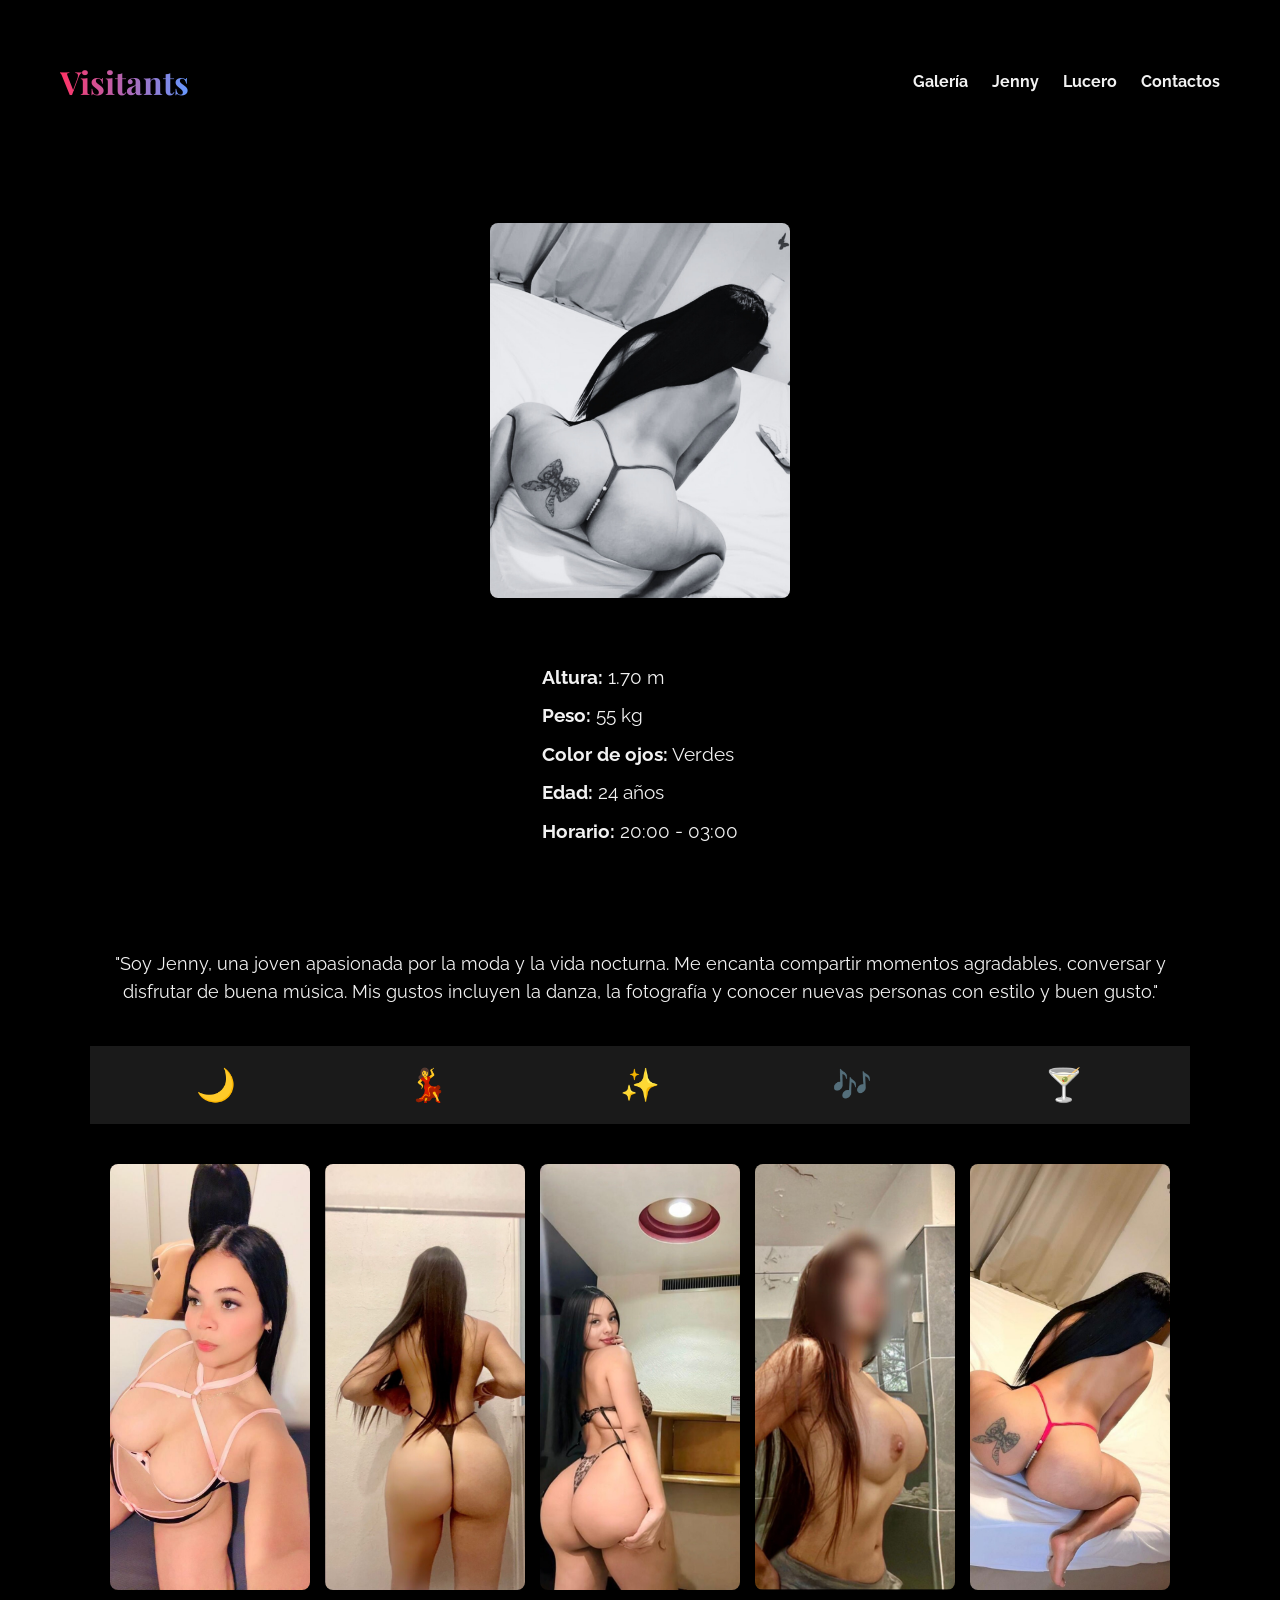
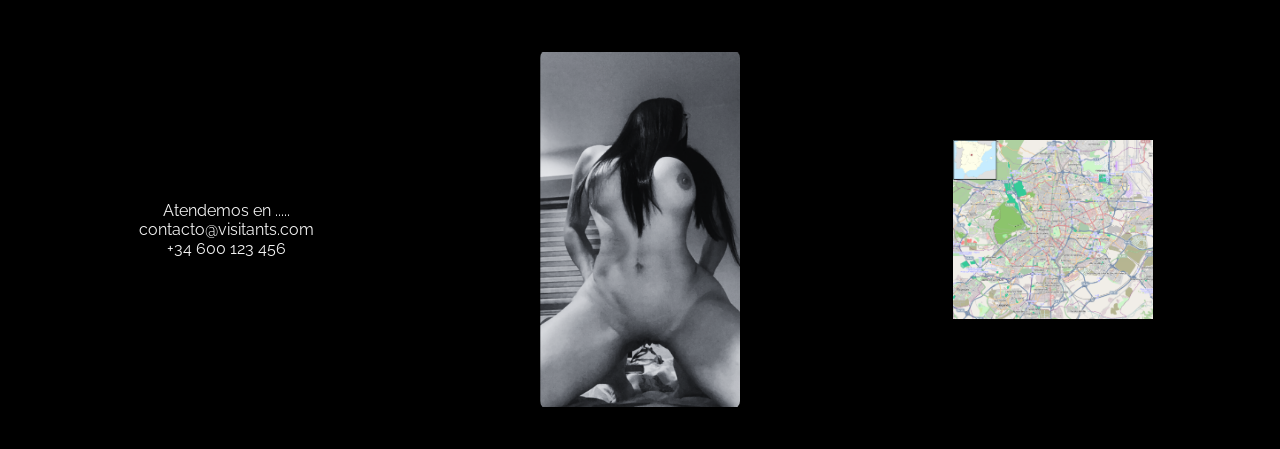
==== jenny.html @ 350b74c7 "añadidas webs modelos" ====
<!DOCTYPE html>
<html lang="es">

<head>
    <meta charset="UTF-8" />
    <meta name="viewport" content="width=device-width, initial-scale=1.0" />
    <title>Visitants - Local Nocturno</title>
    <link rel="stylesheet" href="styles.css" />
    <link rel="stylesheet" href="stylesmodel.css" />
    <!-- Fuente elegante -->
    <link
        href="https://fonts.googleapis.com/css2?family=Playfair+Display:wght@600&family=Raleway:wght@400;700&display=swap"
        rel="stylesheet">
</head>

<body>
    <header>
        <h1 class="gradient-text">Visitants</h1>
        <nav>
            <a href="galeria.html">Galería</a>
            <a href="jenny.html">Jenny</a>
            <a href="lucero.html">Lucero</a>
            <a href="contactos.html">Contactos</a>
        </nav>
    </header>


    <section class="banner">
        <div class="banner-left"> <img src="jenny.png" alt="Jenny modelo"> </div>
        <div class="banner-right">
            <ul>
                <li><strong>Altura:</strong> 1.70 m</li>
                <li><strong>Peso:</strong> 55 kg</li>
                <li><strong>Color de ojos:</strong> Verdes</li>
                <li><strong>Edad:</strong> 24 años</li>
                <li><strong>Horario:</strong> 20:00 - 03:00</li>
            </ul>
        </div>
    </section> <!-- Sección párrafo -->
    <section class="parraf">
        <p> "Soy Jenny, una joven apasionada por la moda y la vida nocturna. Me encanta compartir momentos agradables,
            conversar y disfrutar de buena música. Mis gustos incluyen la danza, la fotografía y conocer nuevas personas
            con estilo y buen gusto." </p>
    </section> <!-- Sección iconos -->
    <section class="iconos">
        <div class="icon">🌙</div>
        <div class="icon">💃</div>
        <div class="icon">✨</div>
        <div class="icon">🎶</div>
        <div class="icon">🍸</div>
    </section> <!-- Sección galería -->
    <section class="galeria"> <img src="foto1.jpeg" alt="Foto 1"> <img src="foto2.png" alt="Foto 2"> <img src="foto3.png"
            alt="Foto 3"> <img src="foto4.png" alt="Foto 4"> <img src="foto5.jpeg" alt="Foto 5"> </section>
    <script src="script.js"></script>




    <footer>
        <div class="footer-left">
            <p>Atendemos en .....</p>
            <p>contacto@visitants.com</p>
            <p>+34 600 123 456</p>
        </div>
        <div class="footer-right">
            <img src="sexy.png" alt="Estilo sensual y elegante" />
        </div>
        <div class="footer-center">
            <img src="madrid.png" alt="Ubicación en Madrid, España" />
        </div>

    </footer>


    <script src="script.js"></script>
</body>

</html>
---- styles.css ----
* {
  margin: 0;
  padding: 0;
  box-sizing: border-box;
}

body {
  font-family: 'Raleway', sans-serif;
  background-color: #000000;
  color: #f2f2f2;
}

header {
  display: flex;
  margin: 60px;
  justify-content: space-between;
  align-items: center;
  background-color: #000000;
}

header h1 {
  font-family: 'Playfair Display', serif;
  font-size: 2rem;
}

.gradient-text {
  background: linear-gradient(90deg, #ff3366, #6699ff);
  -webkit-background-clip: text;
  -webkit-text-fill-color: transparent;
}

nav a {
  margin-left: 20px;
  text-decoration: none;
  color: #f2f2f2;
  font-weight: bold;
  transition: color 0.3s ease;
}

nav a:hover {
  color: #ff3366;
}

section {
  max-width: 1100px;
  margin: 0 auto;
  padding: 40px 20px;
}

.banner img {
  width: 100%;
  border-radius: 8px;
}

/* Intro + Video lado a lado */
.both {
  background-color: #000000;
  width: 100%;
  min-height: 100vh;          /* ocupa toda la altura de la ventana */
  display: flex;
  justify-content: center;    /* centra horizontalmente */
  align-items: center;        /* centra verticalmente */
  gap: 20px;
}

.intro,
.video-section {
  flex: 1 1 50%;
  display: flex;
  flex-direction: column;     /* coloca hijos en columna */
  justify-content: center;    /* centra verticalmente dentro de cada mitad */
  align-items: center;        /* centra horizontalmente dentro de cada mitad */
}

.intro-img img {
  width: 100%;
  height: auto;
  object-fit: cover;
  border-radius: 8px;
  margin-bottom: 20px;
}

.intro-text {
  text-align: center;
}

.video-section video {
  width: 100%;
  height: auto;
  object-fit: cover;
  border-radius: 8px;
}


/* Jenny y Lucero */
.jenny,
.lucero {
  display: flex;
  flex-wrap: wrap;
  gap: 20px;
  align-items: center;
}

.jenny-img,
.jenny-text,
.lucero-img,
.lucero-text {
  flex: 1 1 45%;
  min-width: 280px;
}

.jenny-img img,
.lucero-img img {
  width: 100%;
  max-width: 500px;
  height: auto;
  margin: 0 auto;
  display: block;
  border-radius: 8px;
}

/* Texto centrado */
.texto-centrado {
  text-align: center;
  font-size: 1.5rem;
}

/* Botones */
.btn {
  display: inline-block;
  margin-top: 15px;
  padding: 10px 20px;
  background: linear-gradient(90deg, #ff3366, #6699ff);
  color: #fff;
  text-decoration: none;
  border-radius: 5px;
  transition: transform 0.3s ease;
}

.btn:hover {
  transform: scale(1.05);
}

/* Footer */
footer {
  display: flex;
  flex-wrap: wrap;
  justify-content: space-between;
  background-color: #000000;
  padding: 20px;
  color: #f2f2f2;
}

.footer-left,
.footer-center,
.footer-right {
  flex: 1 1 100%;
  text-align: center;
  margin-bottom: 20px;
}

.footer-left {
  display: flex;
  flex-direction: column;
  justify-content: center;   /* centra verticalmente */
  align-items: center;       /* centra horizontalmente */
  text-align: center;
}

.footer-center img,
.footer-right img {
  width: 100%;
  max-width: 200px;
  height: 100%;
  object-fit: cover;
  border-radius: 8px;
}

/* Responsive */
@media (min-width: 768px) {
  .intro-img,
  .intro-text,
  .jenny-img,
  .jenny-text,
  .lucero-img,
  .lucero-text,
  .footer-left,
  .footer-center,
  .footer-right {
    flex: 1 1 33%;
  }

  footer {
    flex-wrap: nowrap;
    align-items: stretch;
  }

  .footer-center img,
  .footer-right img {
    height: 100%;
    object-fit: contain;
  }
}

/* Animaciones */
.animate {
  opacity: 0;
  transform: translateY(40px);
  transition: all 0.8s ease-out;
}

.animate.visible {
  opacity: 1;
  transform: translateY(0);
}
---- stylesmodel.css ----
* {
  margin: 0;
  padding: 0;
  box-sizing: border-box;
}

body {
  font-family: 'Raleway', sans-serif;
  background-color: #000000;
  color: #f2f2f2;
}

/* Banner */
.banner {
  display: flex;
  flex-wrap: wrap;          /* permite que se apilen en móviles */
  min-height: 60vh;
  gap: 20px;
}

.banner-left,
.banner-right {
  flex: 1 1 50%;            /* cada lado ocupa la mitad */
  display: flex;
  justify-content: center;
  align-items: center;
  padding: 20px;
}

.banner-left img {
  width: 100%;
  max-width: 300px;         /* tamaño moderado */
  height: auto;
  border-radius: 8px;
}

.banner-right ul {
  list-style: none;
  font-size: 1.2rem;
  line-height: 2;
  text-align: left;         /* texto alineado a la izquierda */
}

/* Párrafo */
.parraf {
  padding: 40px 20px;
  text-align: center;
  font-size: 1.1rem;
  line-height: 1.6;
}

/* Iconos */
.iconos {
  display: flex;
  justify-content: space-around;
  align-items: center;
  width: 100%;
  padding: 20px;
  background-color: #1a1a1a;
}

.icon {
  font-size: 2rem;
  transition: transform 0.3s ease;
}

.icon:hover {
  transform: scale(1.2);
}

/* Galería */
.galeria {
  display: flex;
  flex-wrap: wrap;
  justify-content: center;
  gap: 15px;
  padding: 40px 20px;
}

.galeria img {
  width: 100%;
  max-width: 200px;
  border-radius: 8px;
  transition: transform 0.3s ease;
  object-fit: cover;
}

.galeria img:hover {
  transform: scale(1.05);
}

/* Responsive */
@media (max-width: 768px) {
  .banner-left,
  .banner-right {
    flex: 1 1 100%;         /* en móviles se apilan */
  }

  .banner-right ul {
    text-align: center;     /* en móviles centramos el texto */
  }
}
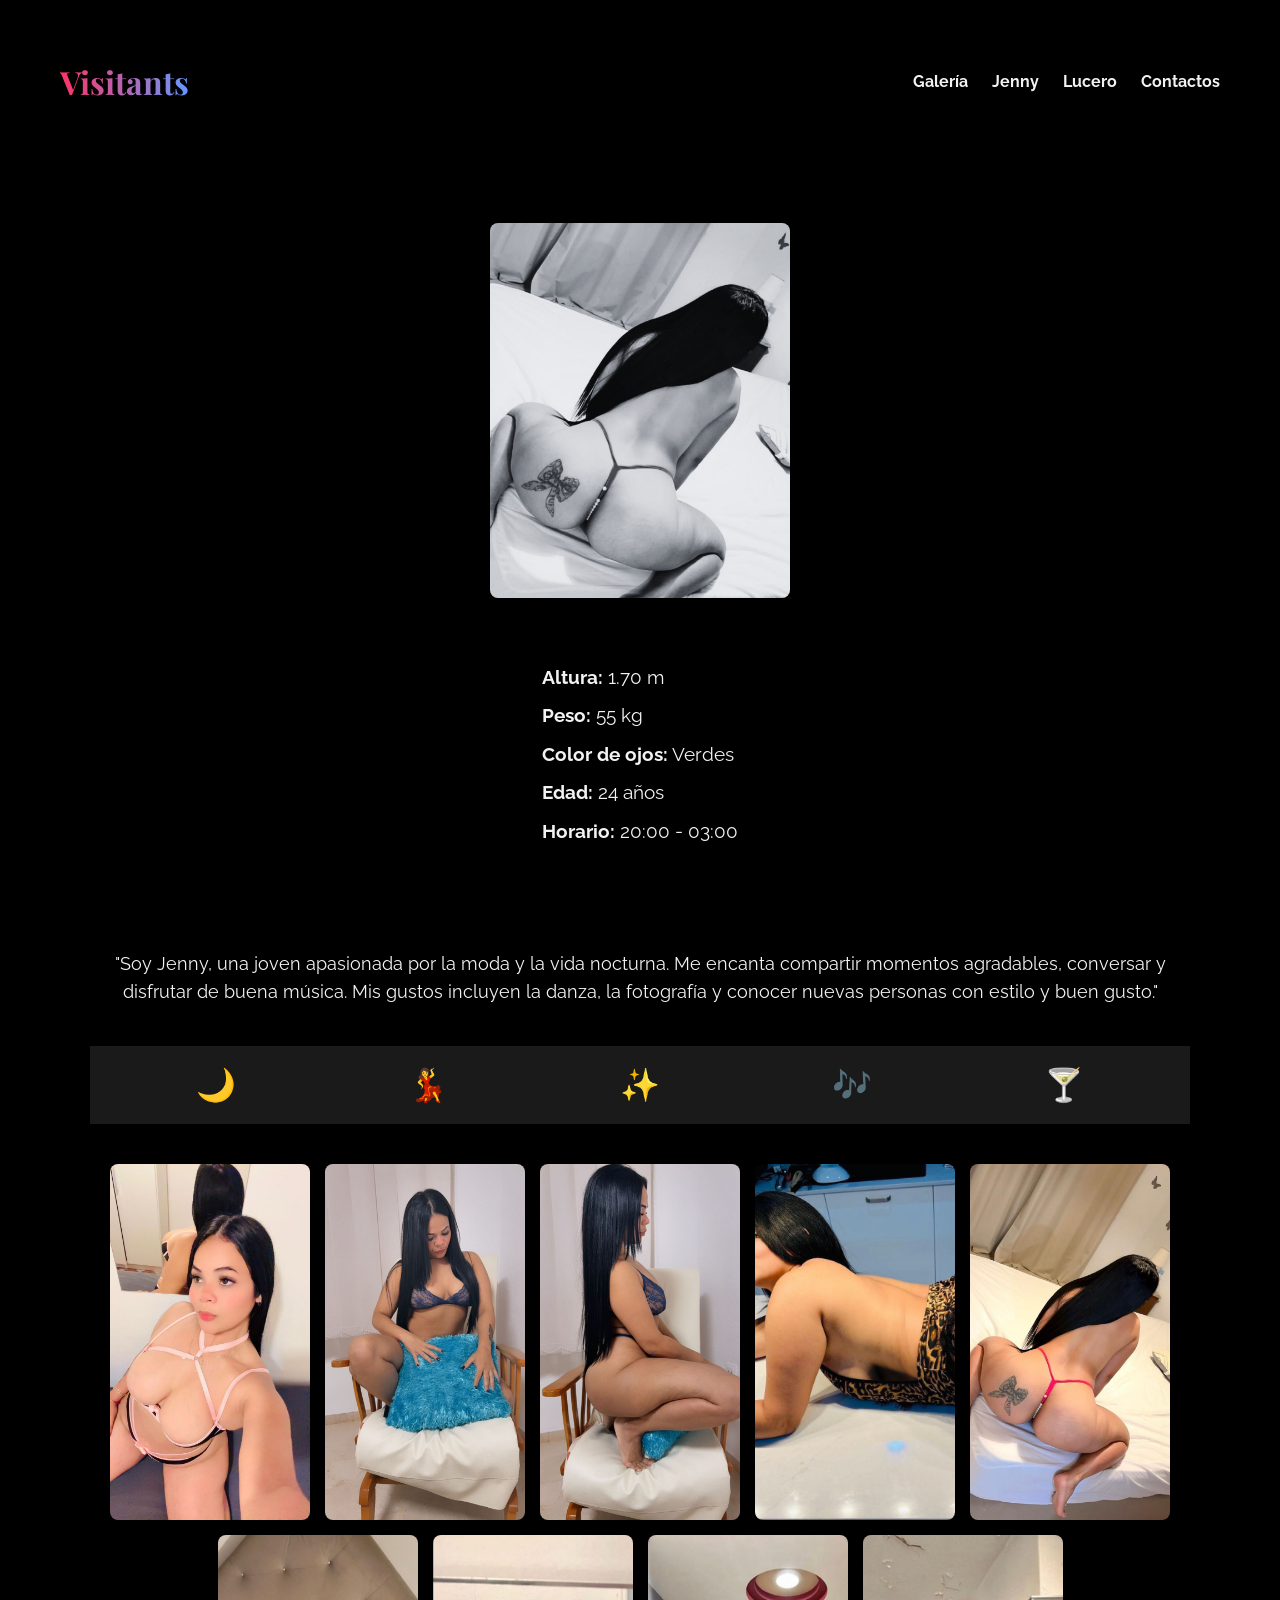
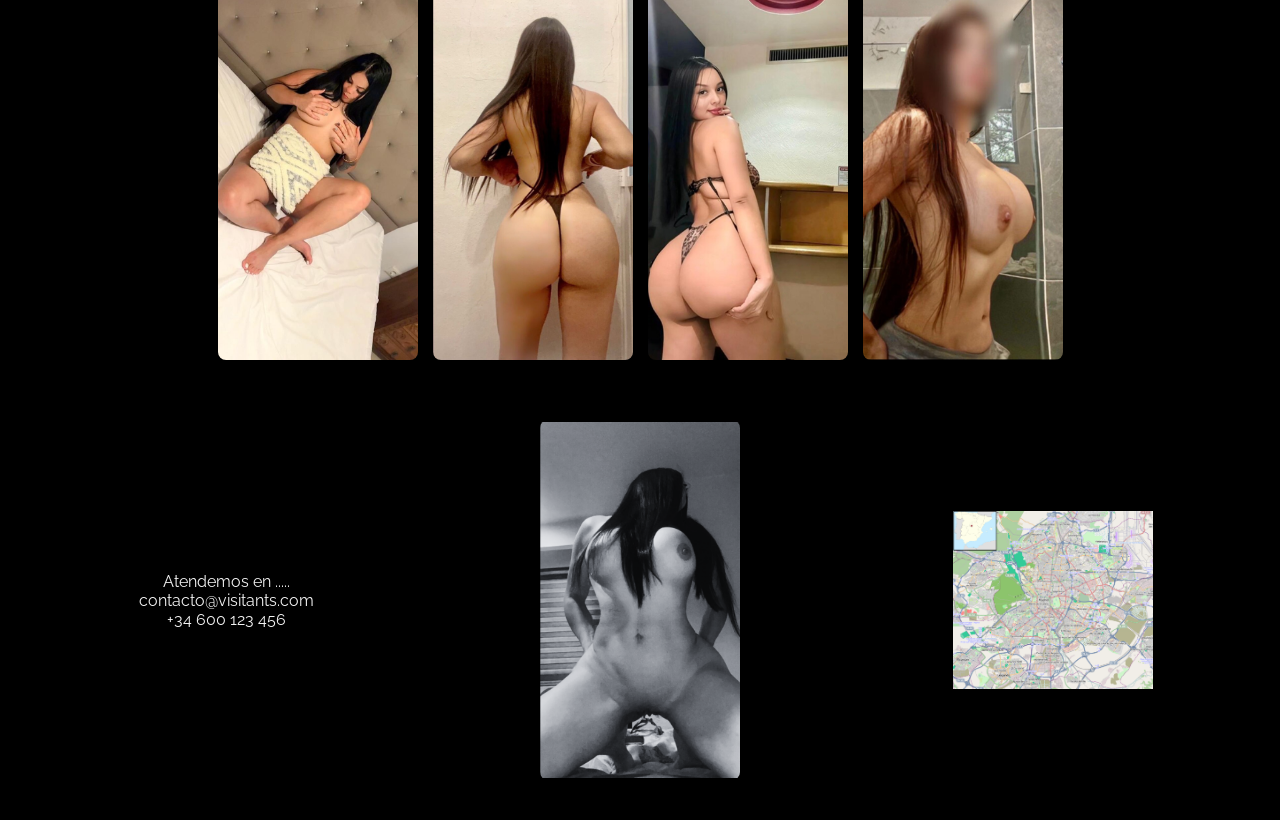
==== commit 52817c3b: "añadidas nuevas fotos" ====
--- a/jenny.html
+++ b/jenny.html
@@ -1,4 +1,3 @@
-
 <!DOCTYPE html>
 <html lang="es">
 
@@ -50,8 +49,13 @@
         <div class="icon">🎶</div>
         <div class="icon">🍸</div>
     </section> <!-- Sección galería -->
-    <section class="galeria"> <img src="foto1.jpeg" alt="Foto 1"> <img src="foto2.png" alt="Foto 2"> <img src="foto3.png"
-            alt="Foto 3"> <img src="foto4.png" alt="Foto 4"> <img src="foto5.jpeg" alt="Foto 5"> </section>
+
+    <section class="galeria"> <img src="foto1.jpeg" alt="Foto 1"> <img src="foto2.jpeg" alt="Foto 2"> <img
+            src="foto3.jpeg" alt="Foto 3"> <img src="foto4.jpeg" alt="Foto 4"> <img src="foto5.jpeg" alt="Foto 5"> <img
+            src="foto6.jpeg" alt="Foto 6"><img src="foto7.png" alt="Foto 7"><img src="foto8.png" alt="Foto 8"><img
+            src="foto9.png" alt="Foto 9">
+    </section>
+
     <script src="script.js"></script>
 
 
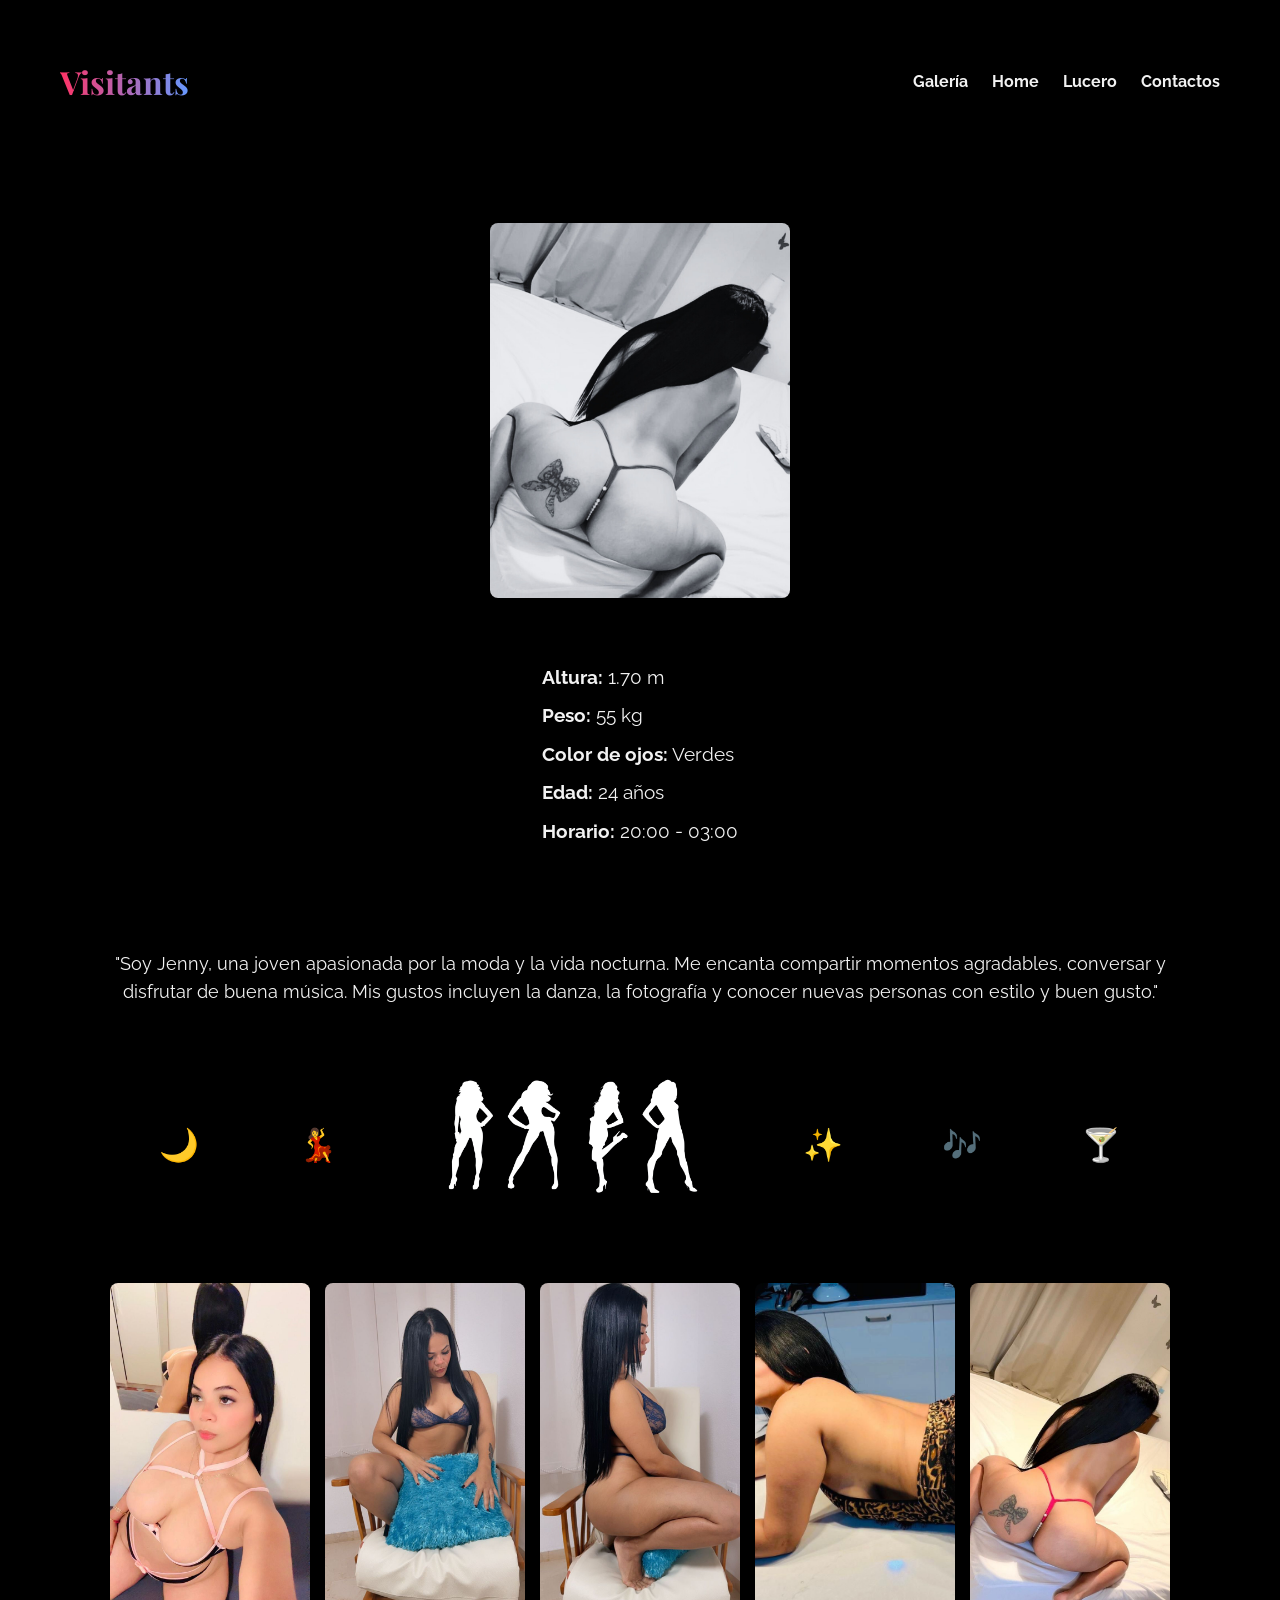
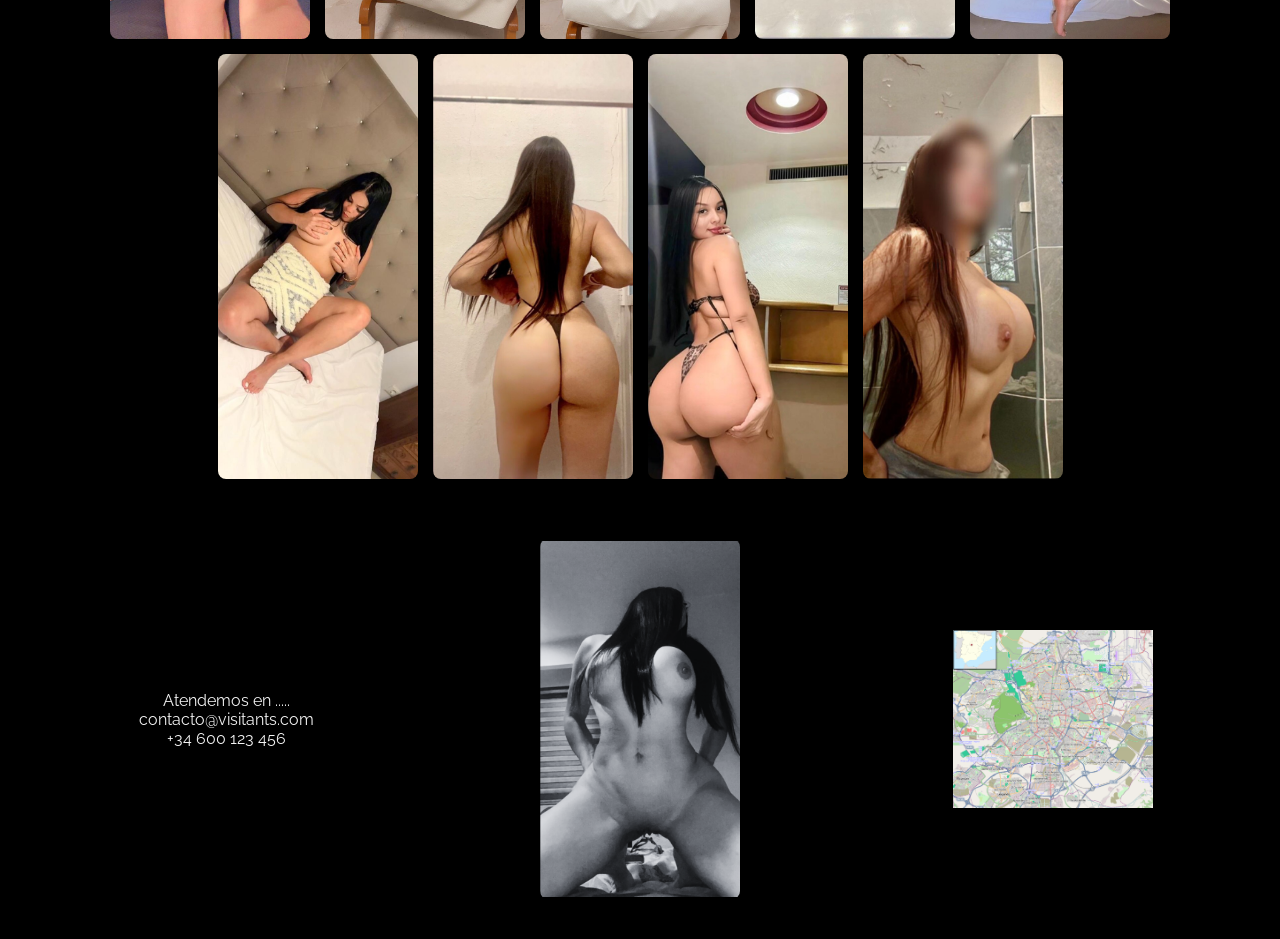
==== commit 95a17edf: "añadidos iconos y arreglada la nav bar para incluir home" ====
--- a/jenny.html
+++ b/jenny.html
@@ -18,7 +18,7 @@
         <h1 class="gradient-text">Visitants</h1>
         <nav>
             <a href="galeria.html">Galería</a>
-            <a href="jenny.html">Jenny</a>
+            <a href="home.html">Home</a>
             <a href="lucero.html">Lucero</a>
             <a href="contactos.html">Contactos</a>
         </nav>
@@ -45,9 +45,12 @@
     <section class="iconos">
         <div class="icon">🌙</div>
         <div class="icon">💃</div>
+        <div class="icon"><img src="icon.png" alt="Foto 1"></div>
         <div class="icon">✨</div>
         <div class="icon">🎶</div>
         <div class="icon">🍸</div>
+        
+
     </section> <!-- Sección galería -->
 
     <section class="galeria"> <img src="foto1.jpeg" alt="Foto 1"> <img src="foto2.jpeg" alt="Foto 2"> <img
--- a/stylesmodel.css
+++ b/stylesmodel.css
@@ -59,11 +59,18 @@
   align-items: center;
   width: 100%;
   padding: 20px;
-  background-color: #1a1a1a;
+  background-color: #000000;
 }
 
 .icon {
   font-size: 2rem;
+  transition: transform 0.3s ease;
+}
+
+.icon img {
+  width: 100%;
+  height: 150px;
+  object-fit: cover;
   transition: transform 0.3s ease;
 }
 
